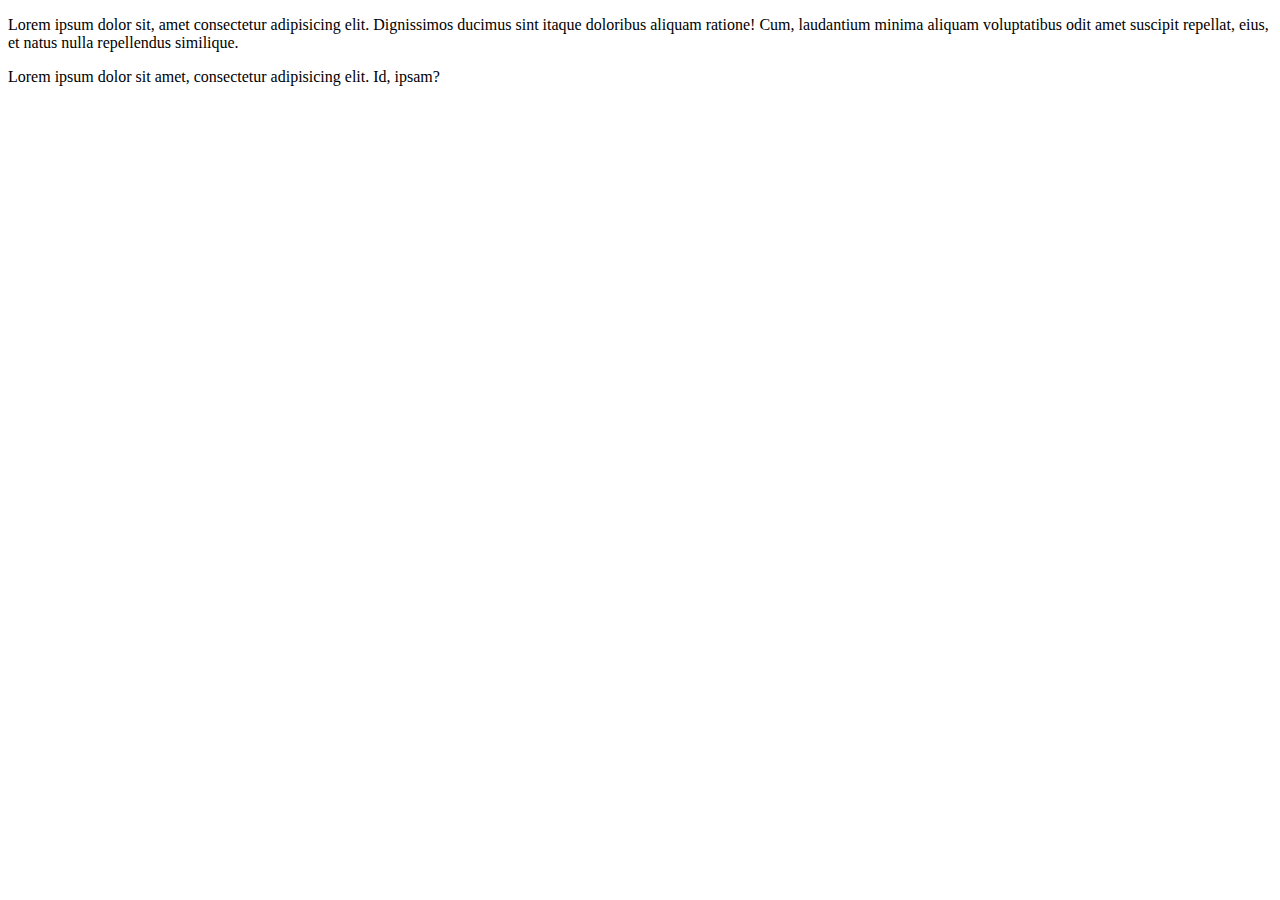
==== index.html @ 16708afb "new index.js" ====
<!DOCTYPE html>
<html lang="en">
<head>
    <meta charset="UTF-8">
    <meta name="viewport" content="width=device-width, initial-scale=1.0">
    <title>Document</title>
</head>
<body>
    <p>Lorem ipsum dolor sit, amet consectetur adipisicing elit. Dignissimos ducimus sint itaque doloribus aliquam ratione! Cum, laudantium minima aliquam voluptatibus odit amet suscipit repellat, eius, et natus nulla repellendus similique.</p>

    <script src="index.js"> 
       
    </script>
    <p>Lorem ipsum dolor sit amet, consectetur adipisicing elit. Id, ipsam?</p>
</body>
</html>
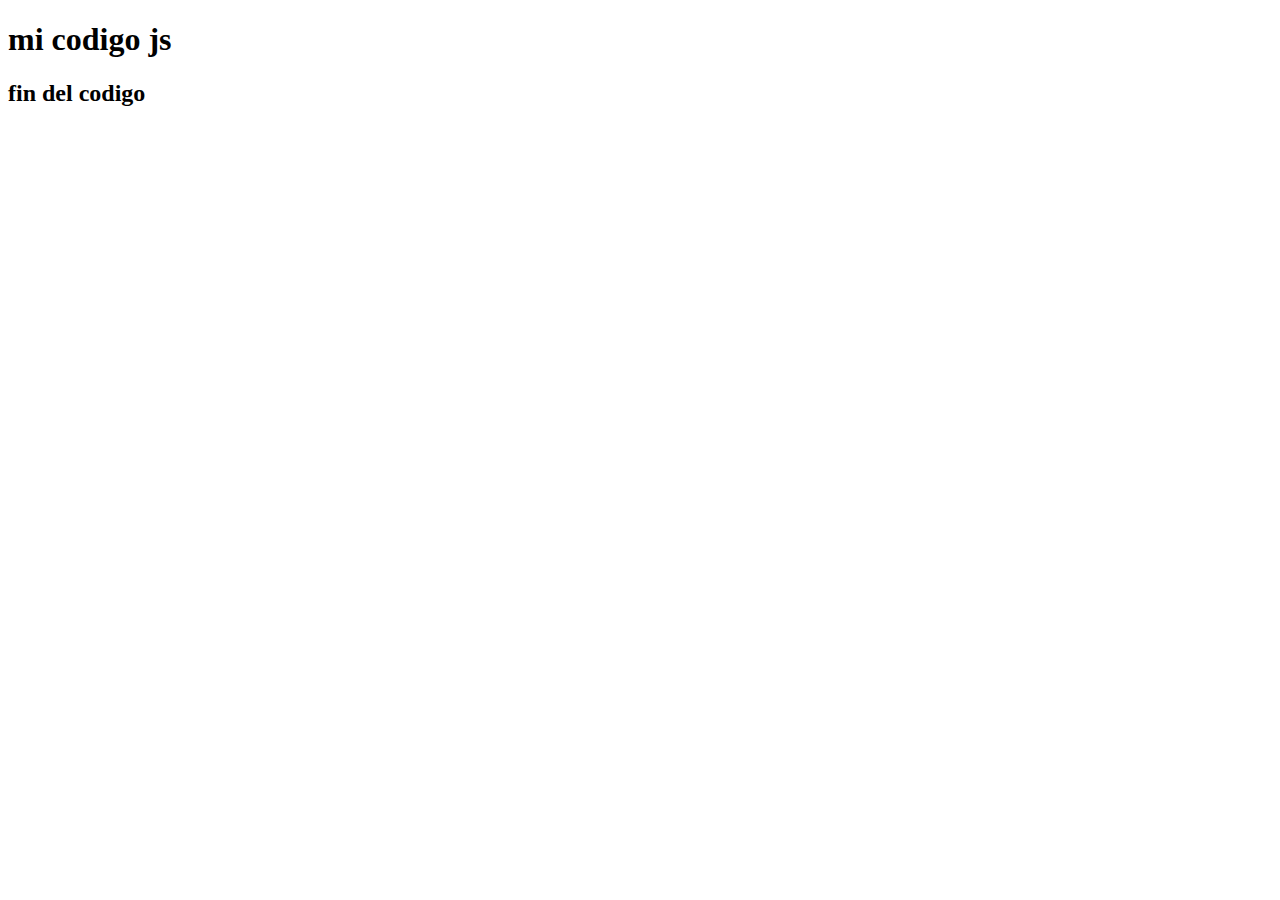
==== commit fa4d6044: "if else" ====
--- a/index.html
+++ b/index.html
@@ -6,11 +6,11 @@
     <title>Document</title>
 </head>
 <body>
-    <p>Lorem ipsum dolor sit, amet consectetur adipisicing elit. Dignissimos ducimus sint itaque doloribus aliquam ratione! Cum, laudantium minima aliquam voluptatibus odit amet suscipit repellat, eius, et natus nulla repellendus similique.</p>
-
+  <h1>mi codigo js</h1>
+  
     <script src="index.js"> 
        
     </script>
-    <p>Lorem ipsum dolor sit amet, consectetur adipisicing elit. Id, ipsam?</p>
+<h2>fin del codigo</h2> 
 </body>
 </html>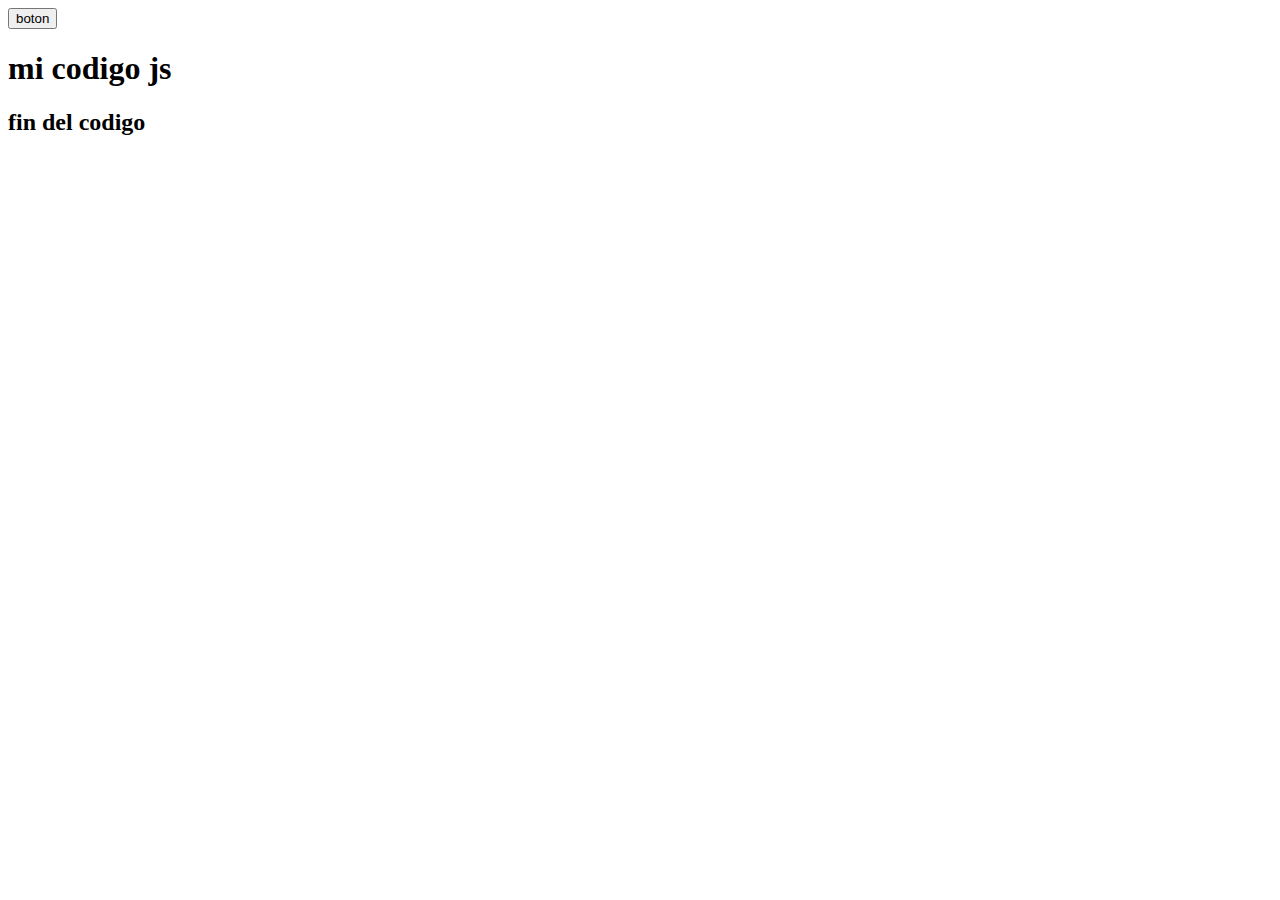
==== commit 372d5b85: "ultimas clases" ====
--- a/index.html
+++ b/index.html
@@ -6,6 +6,7 @@
     <title>Document</title>
 </head>
 <body>
+  <button id="press">boton</button>
   <h1>mi codigo js</h1>
   
     <script src="index.js"> 
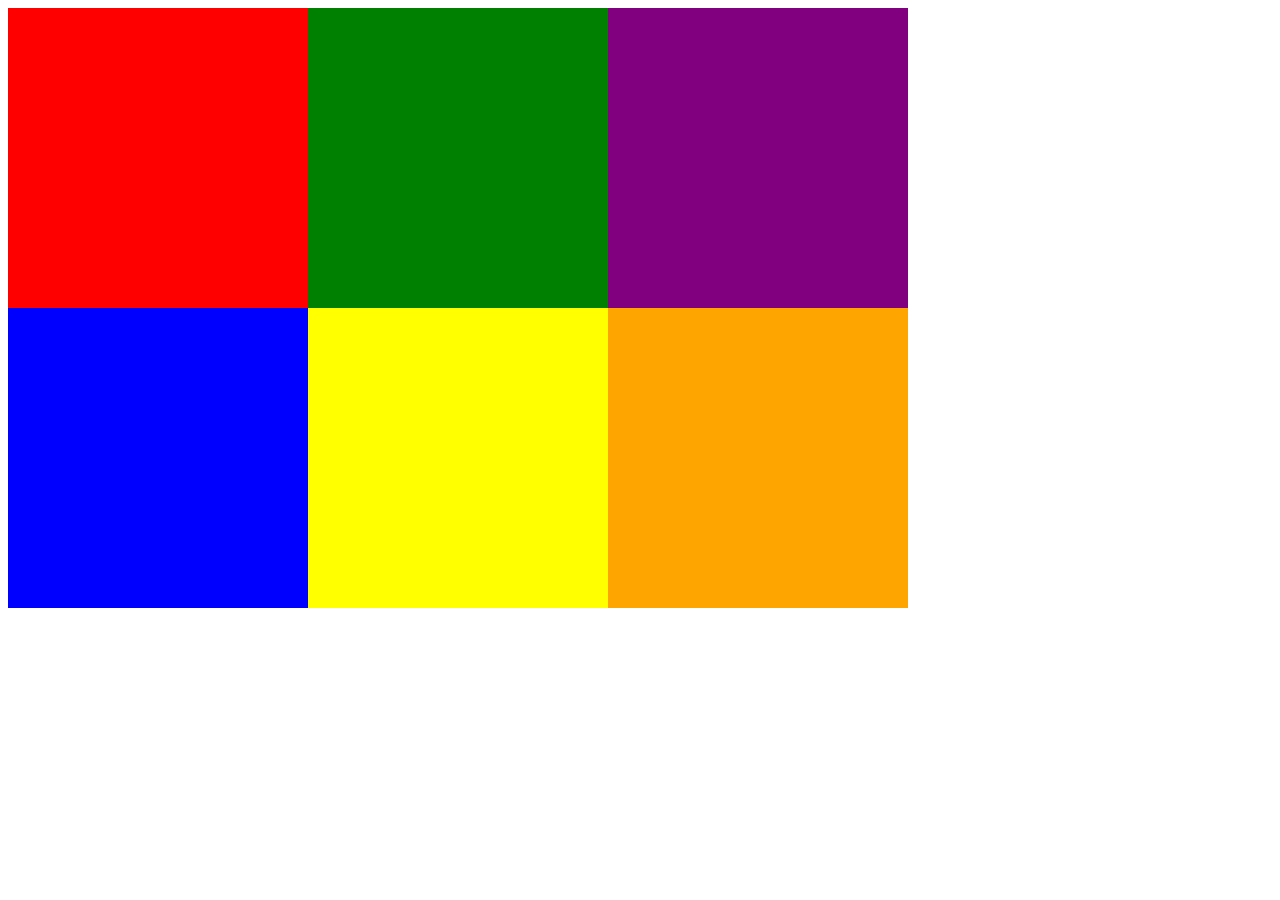
==== commit 0a1a7e00: "iterar botones" ====
--- a/index.html
+++ b/index.html
@@ -1,17 +1,29 @@
 <!DOCTYPE html>
 <html lang="en">
+
 <head>
-    <meta charset="UTF-8">
-    <meta name="viewport" content="width=device-width, initial-scale=1.0">
-    <title>Document</title>
+  <meta charset="UTF-8">
+  <meta name="viewport" content="width=device-width, initial-scale=1.0">
+  <link rel="stylesheet" href="styles/style.css">
+  <title>Juego</title>
 </head>
+
 <body>
-  <button id="press">boton</button>
-  <h1>mi codigo js</h1>
-  
-    <script src="index.js"> 
-       
+  <div>
+    <div id="red" class="boton"></div>
+    <div id="blue" class="boton"></div></div>
+    <div>
+      <div id="green" class="boton"></div>
+      <div id="yellow" class="boton"></div>
+    </div>
+    <div>
+      <div id="purple" class="boton"></div>
+      <div id="orange" class="boton"></div>
+    </div>
+
+    <script src="index.js">
+
     </script>
-<h2>fin del codigo</h2> 
 </body>
+
 </html>--- a/styles/style.css
+++ b/styles/style.css
@@ -0,0 +1,42 @@
+
+body{
+    display: flex;
+}
+
+#red{
+    background-color: red;
+    width: 300px;
+    height: 300px;
+}
+
+#blue{
+    background-color: blue;
+    width: 300px;
+    height: 300px;
+}
+
+#green{
+    background-color: green;
+    width: 300px;
+    height: 300px;
+}
+
+#yellow{
+    background-color: yellow;
+    width: 300px;
+    height: 300px;
+}
+
+#orange{
+    background-color: orange;
+    width: 300px;
+    height: 300px;
+}
+
+#purple{
+    background-color: purple;
+    width: 300px;
+    height: 300px;
+}
+
+
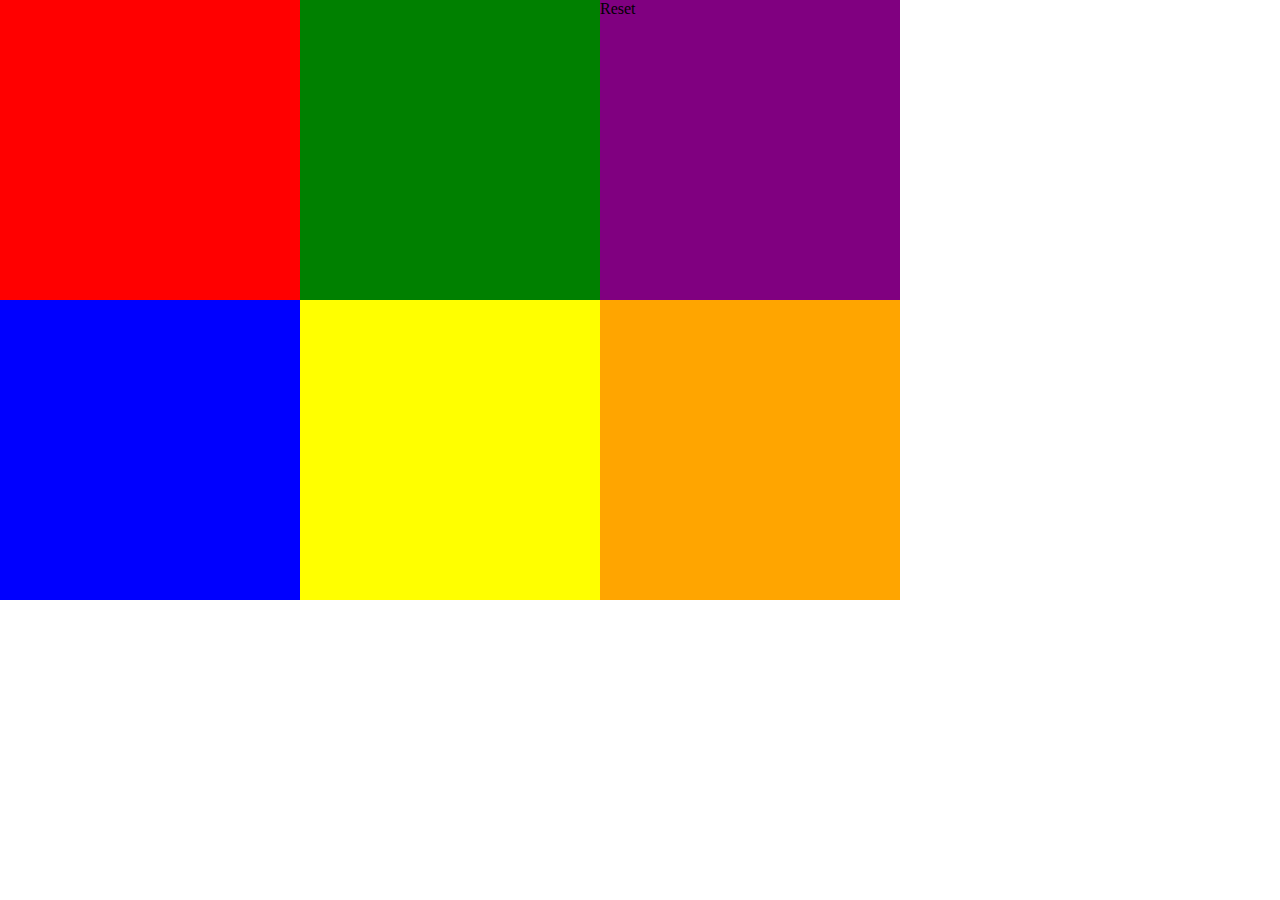
==== commit 3d1a11fc: "fin rocketcode" ====
--- a/index.html
+++ b/index.html
@@ -17,7 +17,7 @@
       <div id="yellow" class="boton"></div>
     </div>
     <div>
-      <div id="purple" class="boton"></div>
+      <div id="purple" class="reset">Reset</div>
       <div id="orange" class="boton"></div>
     </div>
 
--- a/styles/style.css
+++ b/styles/style.css
@@ -1,6 +1,7 @@
 
 body{
     display: flex;
+    margin: 0px;
 }
 
 #red{
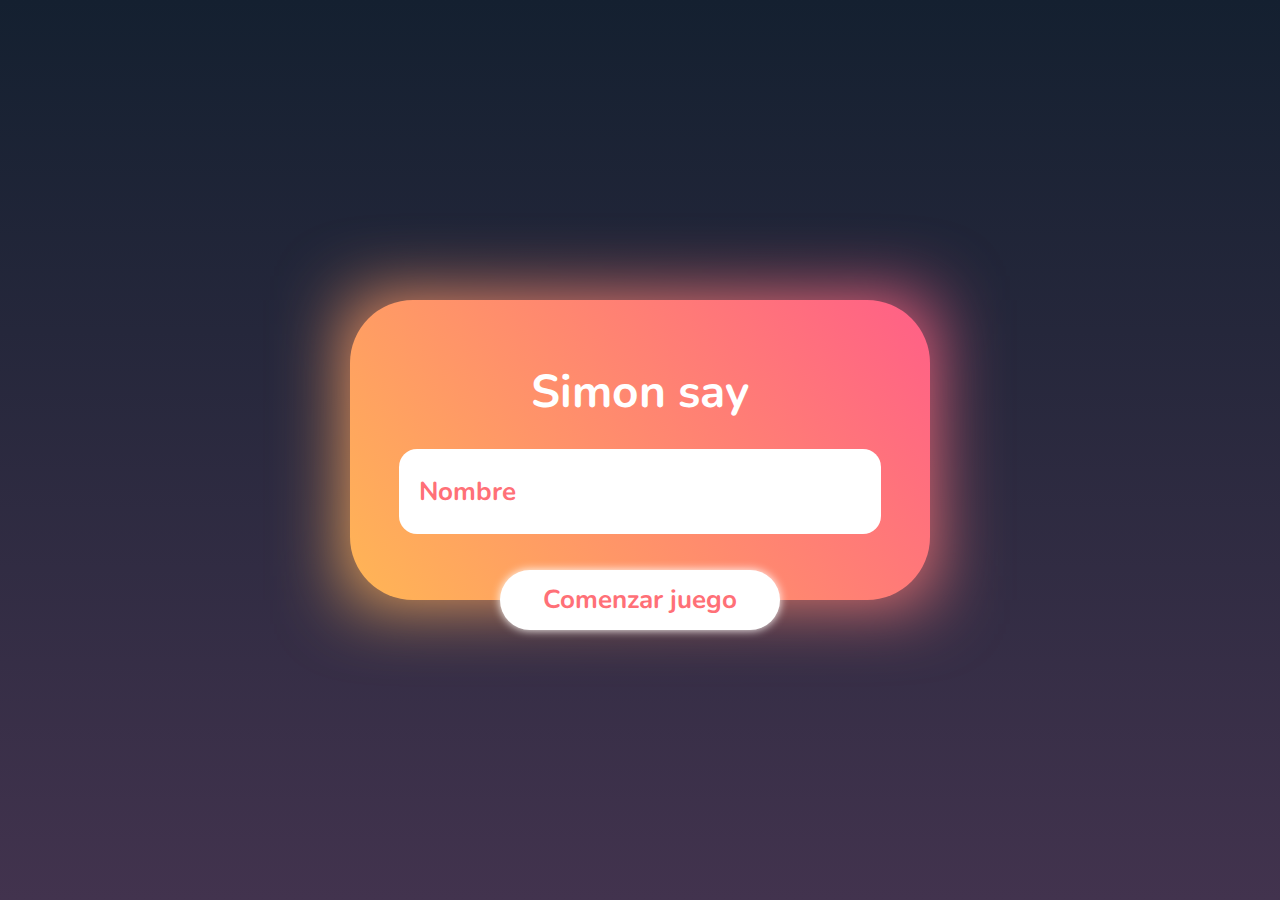
==== commit f3b67885: "Ajuste De Carpeta" ====
--- a/index.html
+++ b/index.html
@@ -1,29 +1,63 @@
 <!DOCTYPE html>
-<html lang="en">
+<html lang="es">
 
 <head>
   <meta charset="UTF-8">
   <meta name="viewport" content="width=device-width, initial-scale=1.0">
-  <link rel="stylesheet" href="styles/style.css">
-  <title>Juego</title>
+  <title>Simon say</title>
+  <link href="https://fonts.googleapis.com/css2?family=Nunito:wght@300;400;600;700&display=swap" rel="stylesheet">
+  <link rel="stylesheet" href="normalize.css">
+  <link rel="stylesheet" href="index.css">
 </head>
 
 <body>
-  <div>
-    <div id="red" class="boton"></div>
-    <div id="blue" class="boton"></div></div>
-    <div>
-      <div id="green" class="boton"></div>
-      <div id="yellow" class="boton"></div>
-    </div>
-    <div>
-      <div id="purple" class="reset">Reset</div>
-      <div id="orange" class="boton"></div>
+  <div id="app" class="app app-background-dark">
+    
+    <div id="inicio_juego" class="modal-container">
+      <div class="blur-modal"></div>
+      <div class="modal">
+        <h2 class="modal-title">Simon say</h2>
+        <input id="nombre_jugador" class="modal-input" type="text" placeholder="Nombre" />
+        <button class="modal-button" onclick="accionModalInicio()">Comenzar juego</button>
+      </div>
     </div>
 
-    <script src="index.js">
-
-    </script>
+    <div id="fin_juego" class="modal-container hide">
+      <div class="blur-modal"></div>
+      <div class="modal">
+        <h2 class="modal-title">Simon say</h2>
+        <p id="puntaje"></p>
+        <button class="modal-button" onclick="accionModalFin()">Jugar de nuevo</button>
+      </div>
+    </div>
+    
+    <div id="juego" class="game hide">
+      <span id="nombre_usuario" class="nombre-usuario"></span>
+      <span id="cuenta_regresiva" class="cuenta-regresiva"></span>
+      <span id="turno_texto" class="turno-texto"></span>
+      <button id="top_left" class="simon-button" onclick="clickBoton('top_left')">
+        <svg xmlns="http://www.w3.org/2000/svg" width="233" height="232" viewBox="0 0 233 232">
+          <path fill-rule="evenodd" d="M1.512 192.907c11.468-53.362 32.871-95.72 64.21-127.072C97.08 34.465 139.695 12.802 193.566.845c17.254-3.83 34.345 7.053 38.174 24.306.51 2.293.764 4.636.76 6.985l-.115 71.473c-.024 14.665-9.723 27.556-23.808 31.64-18.992 5.508-35.005 14.342-48.039 26.503-13.43 12.53-23.639 28.536-30.628 48.02-4.703 13.112-17.132 21.858-31.062 21.858h-66.05c-17.673 0-32-14.327-32-32 0-2.26.24-4.514.715-6.723z" />
+        </svg>
+      </button>
+      <button id="top_right" class="simon-button" onclick="clickBoton('top_right')">
+        <svg xmlns="http://www.w3.org/2000/svg" width="232" height="232" viewBox="0 0 232 232">
+          <path fill-rule="evenodd" d="M231.089 192.907c-11.468-53.362-32.872-95.72-64.211-127.072C135.52 34.465 92.906 12.802 39.035.845 21.782-2.985 4.691 7.898.861 25.151c-.509 2.293-.764 4.636-.76 6.985l.115 71.473c.024 14.665 9.723 27.556 23.809 31.64 18.992 5.508 35.004 14.342 48.038 26.503 13.43 12.53 23.64 28.536 30.628 48.02 4.703 13.112 17.133 21.858 31.062 21.858h66.05c17.673 0 32-14.327 32-32 0-2.26-.24-4.514-.714-6.723z" />
+        </svg>
+      </button>
+      <button id="bottom_left" class="simon-button" onclick="clickBoton('bottom_left')">
+        <svg xmlns="http://www.w3.org/2000/svg" width="233" height="232" viewBox="0 0 233 232">
+          <path fill-rule="evenodd" d="M1.264 39.115c11.468 53.362 32.872 95.719 64.211 127.071 31.357 31.37 73.972 53.033 127.843 64.99 17.253 3.83 34.344-7.052 38.174-24.305.509-2.294.764-4.637.76-6.986l-.115-71.472c-.024-14.666-9.723-27.556-23.809-31.641-18.992-5.508-35.004-14.342-48.038-26.502-13.43-12.53-23.64-28.537-30.628-48.02C124.959 9.138 112.529.39 98.6.39H32.55c-17.673 0-32 14.327-32 32 0 2.26.24 4.514.714 6.724z" />
+        </svg>
+      </button>
+      <button id="bottom_right" class="simon-button" onclick="clickBoton('bottom_right')">
+        <svg xmlns="http://www.w3.org/2000/svg" width="233" height="232" viewBox="0 0 233 232">
+          <path fill-rule="evenodd" d="M231.841 39.115c-11.468 53.362-32.871 95.719-64.21 127.071-31.358 31.37-73.972 53.033-127.843 64.99-17.254 3.83-34.345-7.052-38.174-24.305-.51-2.294-.764-4.637-.76-6.986l.115-71.472c.024-14.666 9.723-27.556 23.808-31.641C43.77 91.264 59.782 82.43 72.816 70.27c13.43-12.53 23.639-28.537 30.627-48.02C108.146 9.138 120.576.39 134.506.39h66.05c17.673 0 32 14.327 32 32 0 2.26-.24 4.514-.715 6.724z" />
+        </svg>
+      </button>
+    </div>
+  </div>
+  <script src="index.js"></script>
 </body>
 
 </html>--- a/index.css
+++ b/index.css
@@ -0,0 +1,237 @@
+html,
+body {
+  height: 100%;
+  width: 100%;
+  font-family: 'Nunito', sans-serif;
+}
+
+.app {
+  background-color: #142030;
+  justify-content: center;
+  background-image: none;
+  align-items: center;
+  position: relative;
+  display: flex;
+  height: 100%;
+  width: 100%;
+  z-index: 1;
+}
+
+.app::before {
+  transition: opacity 0.2s ease;
+  background-image: linear-gradient(to bottom, #142030, #42334e);
+  position: absolute;
+  content: "";
+  z-index: -1;
+  opacity: 0;
+  bottom: 0;
+  right: 0;
+  left: 0;
+  top: 0;
+}
+
+.app-background-dark {
+
+}
+
+.app-background-dark::before {
+  opacity: 1;
+}
+
+/*
+ * Estilos del modal
+ */
+
+.modal-container {
+  position: relative;
+  height: 300px;
+  width: 580px;
+}
+
+.blur-modal {
+  background-image: linear-gradient(231deg, #ff5f87, #ffb655);
+  position: absolute;
+  filter: blur(36px);
+  height: 100%;
+  width: 100%;
+  z-index: 0;
+}
+
+.modal {
+  background-image: linear-gradient(231deg, #ff5f87, #ffb655);
+  justify-content: center;
+  align-content: center;
+  border-radius: 63px;
+  align-items: center;
+  position: relative;
+  display: grid;
+  height: 100%;
+  width: 100%;
+  z-index: 1;
+}
+
+.modal-title {
+  font-size: 46px;
+  font-weight: bold;
+  text-align: center;
+  color: #ffffff;
+  margin: 0 0 30px 0;
+}
+
+.modal-input {
+  width: 482px;
+  height: 85px;
+  border-radius: 18px;
+  background-color: #ffffff;
+  border: none;
+  font-size: 26px;
+  font-weight: bold;
+  line-height: normal;
+  padding: 20px;
+  box-sizing: border-box;
+}
+
+.modal-input::placeholder {
+  color: #ff7077;
+  font-size: 26px;
+  font-weight: bold;
+  line-height: normal;
+}
+
+.modal-button {
+  transform: translate(-50%, 50%);
+  box-shadow: 0 0 10px white;
+  background-color: #ffffff;
+  border-radius: 42px;
+  position: absolute;
+  text-align: center;
+  font-weight: bold;
+  color: #ff7077;
+  font-size: 26px;
+  cursor: pointer;
+  width: 280px;
+  height: 60px;
+  border: none;
+  bottom: 0;
+  left: 50%;
+}
+
+.hide {
+  display: none !important;
+}
+
+/*
+ * Estilos del juego
+ */
+
+.game {
+  grid-template-columns: 1fr 1fr;
+  justify-content: center;
+  align-items: center;
+  display: grid;
+  gap: 20px;
+}
+
+.cuenta-regresiva,
+.turno-texto {
+  position: absolute;
+  top: 50%;
+  left: 50%;
+  transform: translate(-50%, -50%);
+}
+
+.nombre-usuario {
+  position: absolute;
+  left: 20px;
+  top: 20px;
+}
+
+.cuenta-regresiva {
+  font-size: 126px;
+  font-weight: bold;
+  text-align: center;
+  color: #ff7077;
+}
+
+.nombre-usuario,
+.turno-texto {
+  font-size: 32px;
+  font-weight: bold;
+  text-align: center;
+  color: #ff7077;
+}
+
+.simon-button {
+  justify-content: center;
+  align-items: center;
+  background: none;
+  cursor: pointer;
+  display: flex;
+  outline: none;
+  height: 100%;
+  border: none;
+  width: 100%;
+  padding: 0;
+}
+
+.simon-button path {
+  transition: all 0.1s ease;
+  opacity: 0.5;
+}
+
+.simon-button:hover path,
+.simon-button.active path {
+  opacity: 1;
+}
+
+#top_left {
+  filter: drop-shadow(0 0 5px  #01fff4);
+}
+
+#top_left path {
+  fill: #01fff4;
+}
+
+#top_left.active,
+#top_left:active {
+  filter: drop-shadow(0 0 20px  #01fff4);
+}
+
+#top_right {
+  filter: drop-shadow(0 0 5px  #fe0000);
+}
+
+#top_right path {
+  fill: #fe0000;
+}
+
+#top_right.active,
+#top_right:active {
+  filter: drop-shadow(0 0 20px  #fe0000);
+}
+
+#bottom_left {
+  filter: drop-shadow(0 0 5px  #fff205);
+}
+
+#bottom_left path {
+  fill: #fff205;
+}
+
+#bottom_left.active,
+#bottom_left:active {
+  filter: drop-shadow(0 0 20px  #fff205);
+}
+
+#bottom_right {
+  filter: drop-shadow(0 0 5px  #7cff01);
+}
+
+#bottom_right path {
+ fill: #7cff01;
+}
+
+#bottom_right.active,
+#bottom_right:active {
+  filter: drop-shadow(0 0 20px  #7cff01);
+}